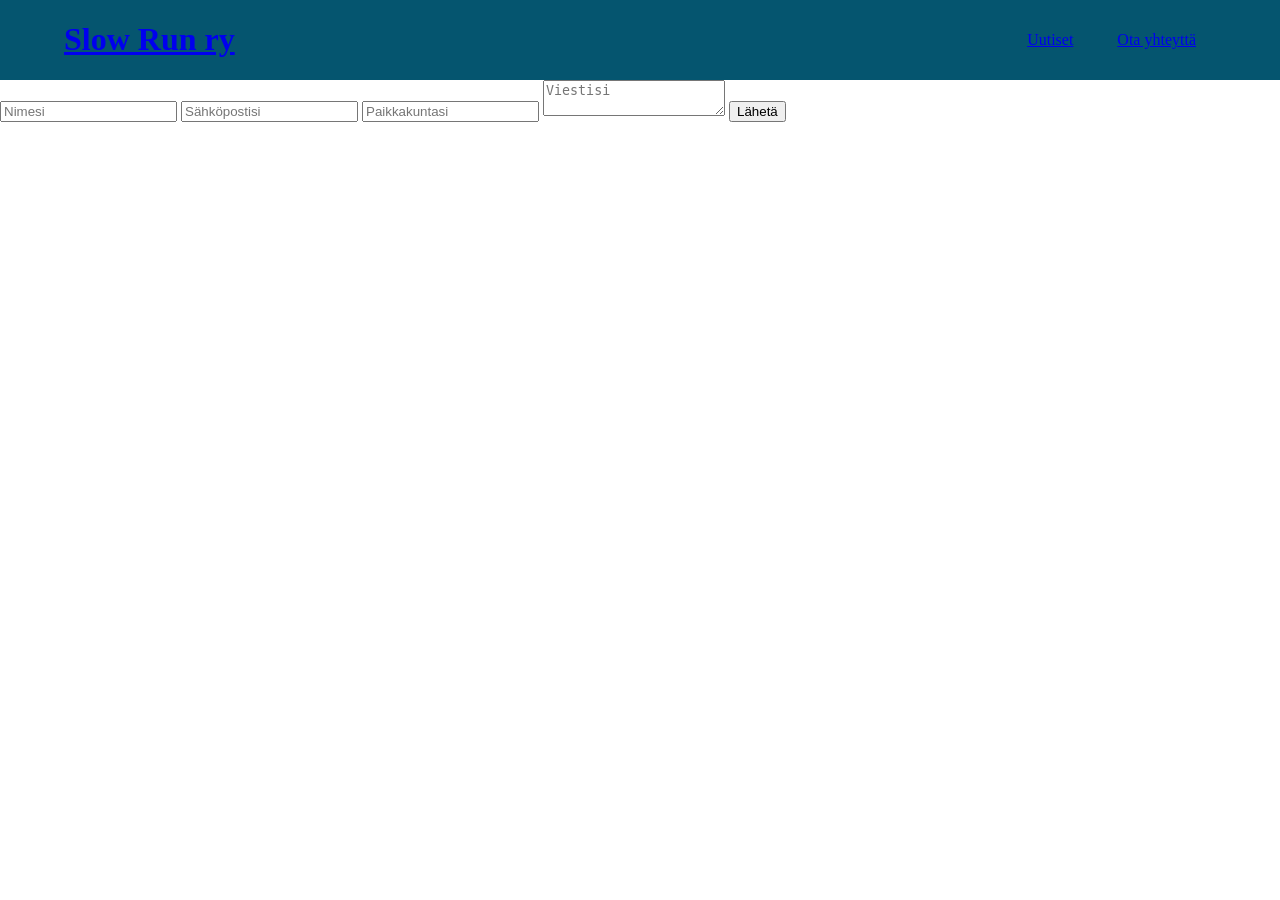
==== static/contact.html @ 70831c91 "message saving to files!!!!!!!!" ====
<!DOCTYPE html>

<!-- it's websloppin' time -->
<html>
	<head>
		<title>Slow Run ry</title>
		<meta charset="utf-8">
		<link rel="stylesheet" href="style.css">
	</head>
	<body>
		<header>
		<h1><a href="//">Slow Run ry</a></h1>
		<nav>
			<a href="/news">Uutiset</a>
			<a href="/contact.html">Ota yhteyttä</a>
		</nav>
		</header>
		<form method="POST" action="infosend.html">
			<input type="text" name="name" placeholder="Nimesi">
			<input type="email" name="email" placeholder="Sähköpostisi">
			<input type="text" name="region" placeholder="Paikkakuntasi">
			<textarea name="message" placeholder="Viestisi"></textarea>
			<button type="submit">Lähetä</button>
		</form>
	</body>
</html>
---- static/style.css ----
/* colors
#05556F, #003856, #849E8A, #84869B, #D7CFA1, #96906D
*/

html, body {
	margin: 0px;
}

header {
	width: 100%;
	display: flex;
	align-items: center;
	justify-content: space-between;
	color: white;
	background-color: #05556F;
}

header h1, header nav {
	margin-left: 5%;
	margin-right: 5%;
}

nav a {
	padding: 20px;
}

nav a:hover {
	color: #D7CFA1;
	background-color: #84869B;
	border-radius: 2px;
}

.banner{
	background-image: url("imag.jpg");
	background-size: cover;
	background-position: center;
	height: 500px;
	width: 100%;
}
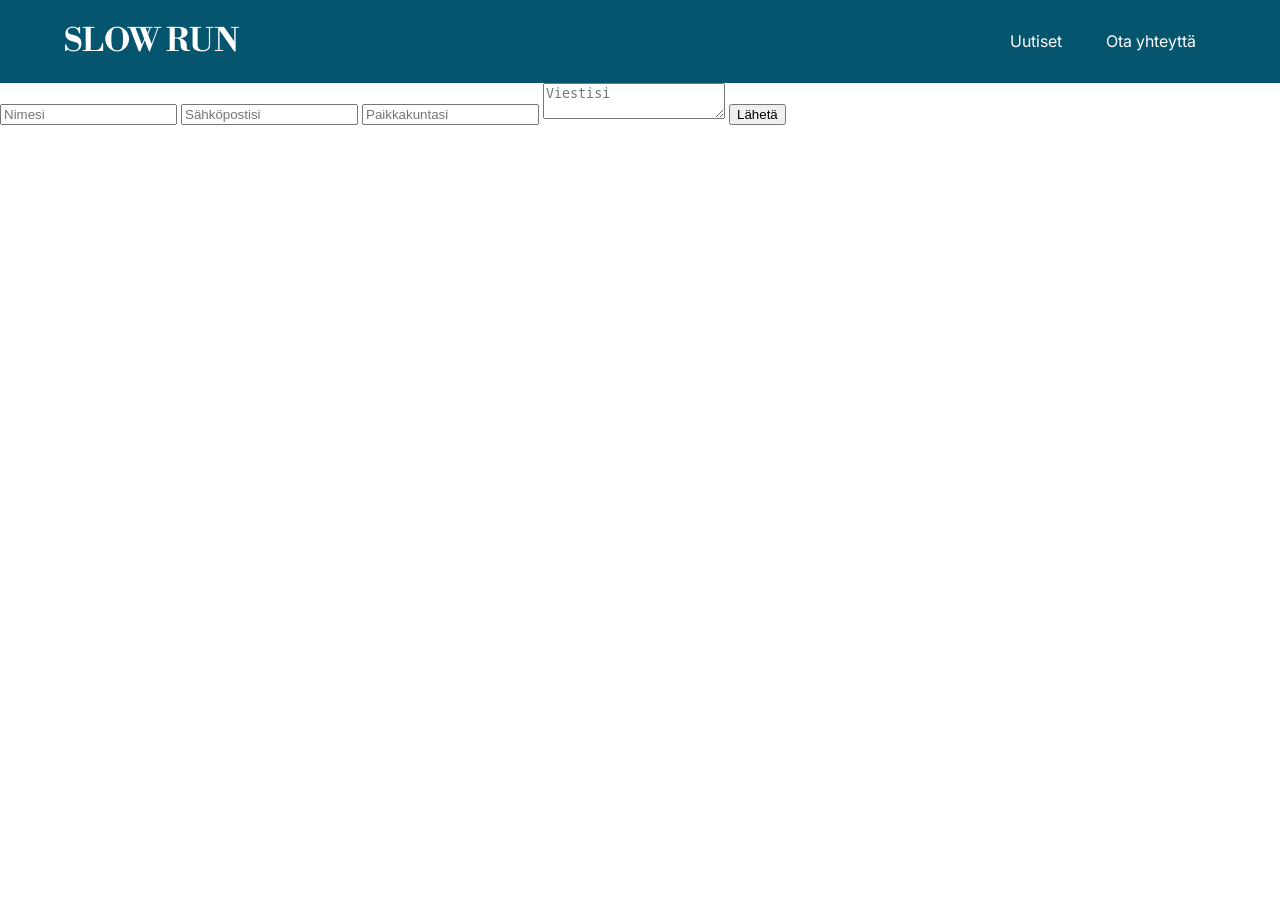
==== commit d2a7d2e7: "font changes and stuff:" ====
--- a/static/contact.html
+++ b/static/contact.html
@@ -9,7 +9,7 @@
 	</head>
 	<body>
 		<header>
-		<h1><a href="//">Slow Run ry</a></h1>
+		<h1><a href="/">SLOW RUN</a></h1>
 		<nav>
 			<a href="/news">Uutiset</a>
 			<a href="/contact.html">Ota yhteyttä</a>
--- a/static/style.css
+++ b/static/style.css
@@ -3,8 +3,19 @@
 #05556F, #003856, #849E8A, #84869B, #D7CFA1, #96906D
 */
 
+@font-face{
+	font-family: "bodoni";
+	src: url("LibreBodoni.ttf");
+}
+
+@font-face{
+	font-family: "inter";
+	src: url("Inter.ttf");
+}
+
 html, body {
 	margin: 0px;
+	font-family: "inter";
 }
 
 header {
@@ -21,11 +32,24 @@
 	margin-right: 5%;
 }
 
+h1{
+	font-family: "bodoni";
+}
+
+h2{
+	font-family: "bodoni";
+}
+
+a{
+	text-decoration: none;
+	color: white;
+}
+
 nav a {
 	padding: 20px;
 }
 
-nav a:hover {
+a:hover {
 	color: #D7CFA1;
 	background-color: #84869B;
 	border-radius: 2px;
@@ -35,6 +59,6 @@
 	background-image: url("imag.jpg");
 	background-size: cover;
 	background-position: center;
-	height: 500px;
+	height: 400px;
 	width: 100%;
 }
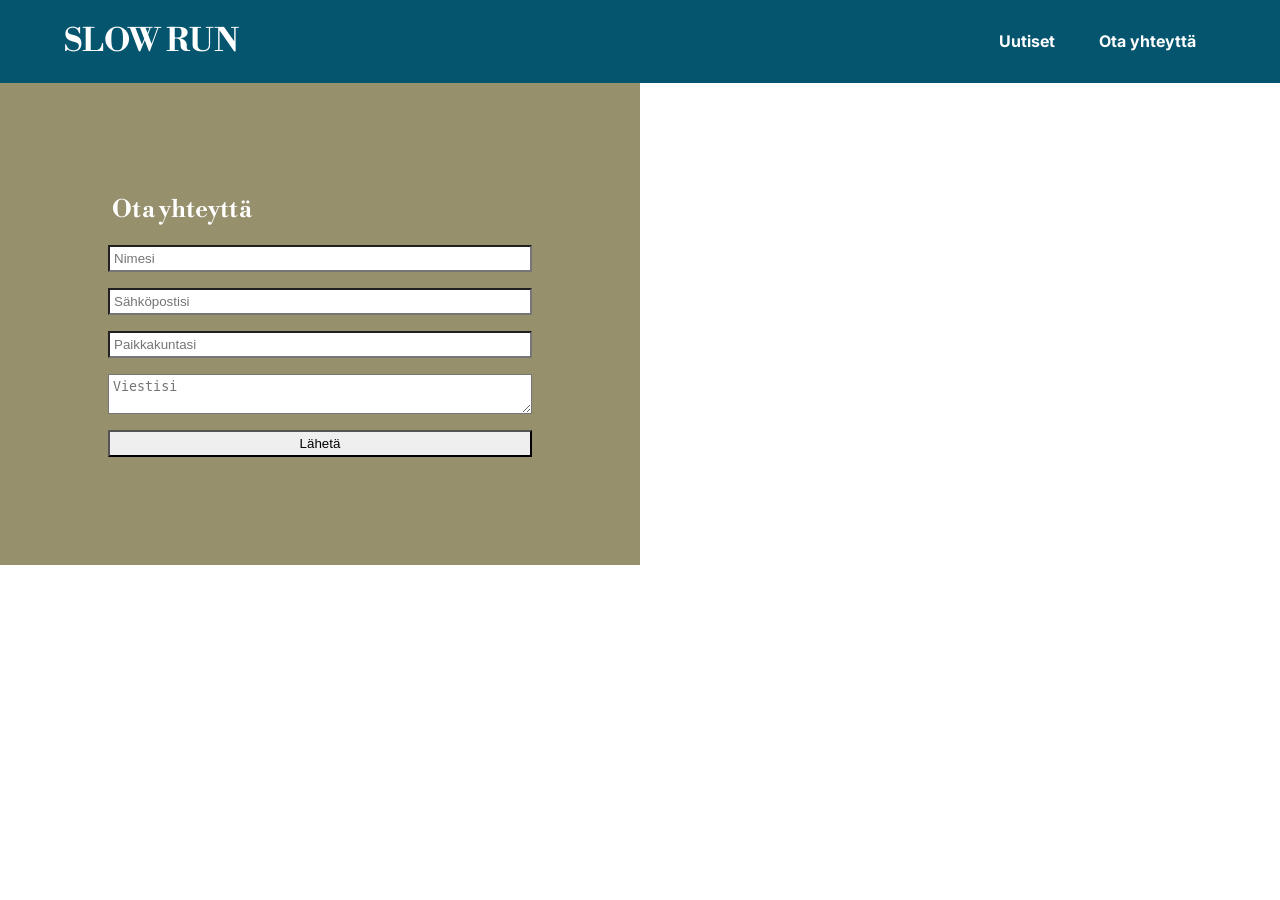
==== commit 877adf1c: "main page finished" ====
--- a/static/contact.html
+++ b/static/contact.html
@@ -16,6 +16,7 @@
 		</nav>
 		</header>
 		<form method="POST" action="infosend.html">
+			<h2>Ota yhteyttä</h2>
 			<input type="text" name="name" placeholder="Nimesi">
 			<input type="email" name="email" placeholder="Sähköpostisi">
 			<input type="text" name="region" placeholder="Paikkakuntasi">
--- a/static/style.css
+++ b/static/style.css
@@ -16,6 +16,7 @@
 html, body {
 	margin: 0px;
 	font-family: "inter";
+	box-sizing: border-box;
 }
 
 header {
@@ -32,11 +33,7 @@
 	margin-right: 5%;
 }
 
-h1{
-	font-family: "bodoni";
-}
-
-h2{
+h1, h2, h3{
 	font-family: "bodoni";
 }
 
@@ -47,12 +44,7 @@
 
 nav a {
 	padding: 20px;
-}
-
-a:hover {
-	color: #D7CFA1;
-	background-color: #84869B;
-	border-radius: 2px;
+	font-weight: bold;
 }
 
 .banner{
@@ -61,4 +53,140 @@
 	background-position: center;
 	height: 400px;
 	width: 100%;
+	display: flex;
+	flex-direction: column;
+	justify-content: center;
+	padding-left: 20%;
+	color: white;
+	box-sizing: border-box;
 }
+
+.banner > h2{
+	width: 50%;
+}
+
+.banner > a{
+	display: block;
+	padding: 16px;
+	background-color: #849E8A;
+	font-weight: bold;
+	border-radius: 4px;
+	width: 128px;
+	text-align: center;
+}
+
+a:hover {
+	color: #D7CFA1;
+	background-color: #84869B;
+	border-radius: 4px;
+}
+
+.section1{
+	margin-top: 64px;
+	margin-bottom: 64px;
+	text-align: center;
+	display:flex;
+	flex-direction: column;
+	align-items: center;
+}
+
+.boxrow{
+	display: flex;
+	width: 100%;
+	justify-content: center;
+	align-items: space-around;
+	text-align: center;
+	box-sizing: border-box;
+	padding: 32px;
+}
+
+.vbox{
+	width: 256px;
+	display:flex;
+	flex-direction: column;
+	align-items: center;
+	margin: 32px;
+}
+
+.section1 h1, .section1 h2, .section1 h3 {
+	color: #003856;
+	width: 80%;
+}
+
+.section1 p {
+	color: black;
+}
+
+.section2 {
+	background-color: #849E8A;
+	width: 100%;
+	padding-top: 64px;
+	padding-bottom: 64px;
+}
+
+.section2 h1, .section2 p {
+	font-family: "bodoni";
+	font-weight: bold;
+	color: white;
+	box-sizing: border-box;
+	text-align: left;
+	margin-left: 128px;
+	margin-right: 128px;
+}
+
+.section3 {
+	margin-top: 128px;
+	margin-bottom: 64px;
+	font-family: "bodoni";
+	color: #96906D;
+	text-align: right;
+	box-sizing: border-box;
+	padding-right: 10%;
+}
+
+.arvot{
+	width: min(900px, 100%);
+}
+
+.yhteystiedot{
+	display: flex;
+	justify-content: space-between;
+	height: 600px;
+}
+
+.map {
+	width: 50%;
+	height: 100%;
+	box-sizing: border-box;
+}
+
+form{
+	box-sizing: border-box;
+	width: 50%;
+	padding: 100px;
+	background-color: #96906D;
+	display: flex;
+	flex-direction: column;
+	align-content:center;
+}
+
+form > * {
+	border-radius: 0px;
+	margin: 8px;
+	padding: 4px;
+}
+
+form h2 {
+	color: white;
+}
+
+footer p {
+	margin-left: 5%;
+	color: #05556F;
+	width: fit-content;
+}
+
+footer a {
+	float: right;
+	margin-right: 5%;
+}
